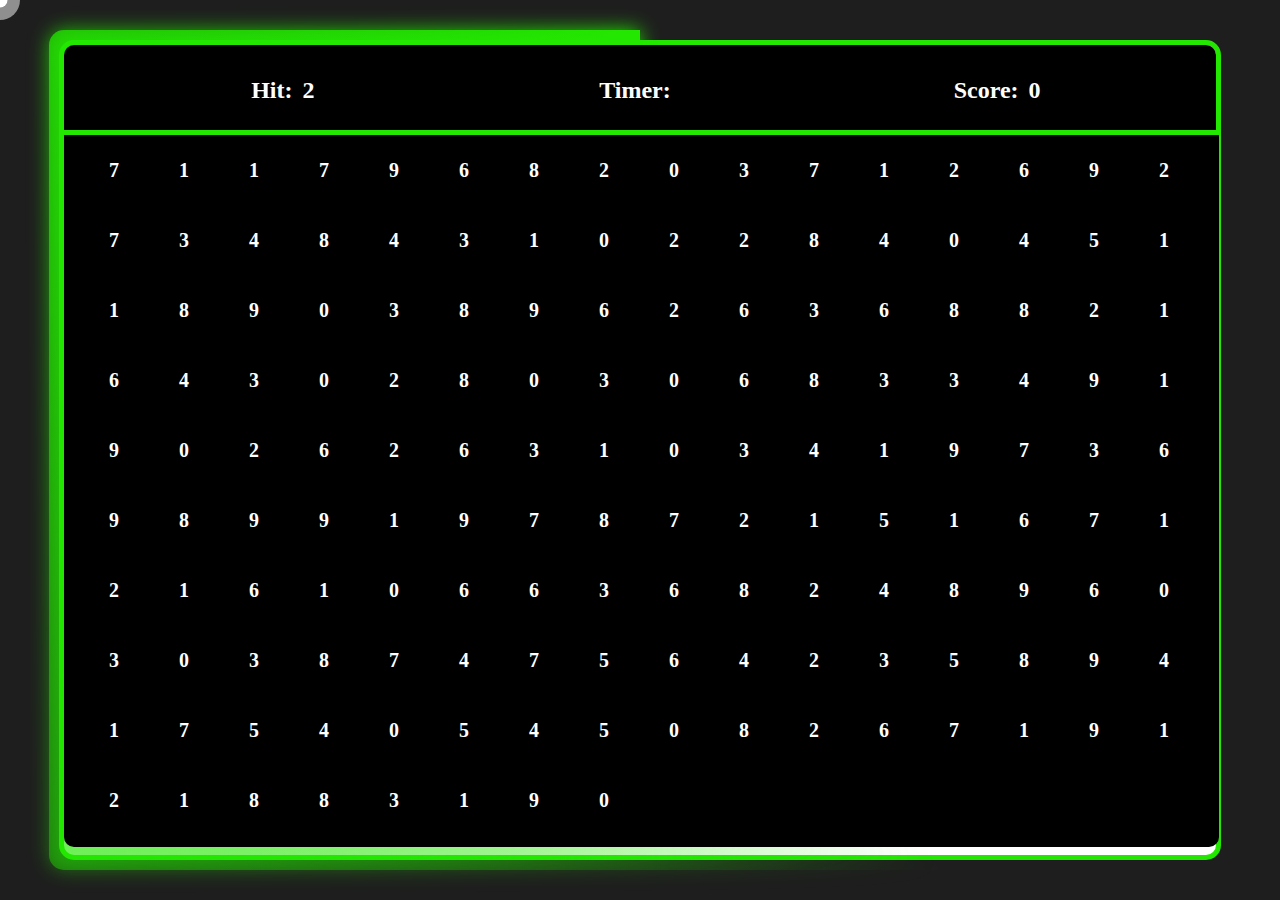
==== index2.html @ 09045144 "Initial commit" ====
<!DOCTYPE html>
<html lang="en">
<head>
    <link rel="preconnect" href="https://fonts.googleapis.com">
    <link rel="preconnect" href="https://fonts.gstatic.com" crossorigin>
    <link href="https://fonts.googleapis.com/css2?family=Oxanium:wght@500..800&display=swap" rel="stylesheet">
    <link rel="shortcut icon" href="" type="x icon">
    <link rel="stylesheet" href="style.css">
    <title>Bubble game</title>
</head>
<body>
    <div class="dot"></div>
    <div class="outline"></div>
    
    <div class="container">
        <div class="main">
            <div class="pannel">
                <div class="elem">
                    <h2>Hit: </h2>
                    <div class="box"><h2  class="hit"> </h2></div>
                </div>
                <div class="elem">
                    <h2>Timer: </h2>
                    <div class="box"><h2 class="time"> </h2></div>
                </div>
                <div class="elem">
                    <h2>Score: </h2>
                    <div class="box"><h2  class="score"> 0</h2></div>
                </div>
            </div>
            <div class="bubbles-container">
            </div>

            <!-- When time over -->
             <div class="gameOver">
                <div class="timeover">
                    <h1 class="h1">TIME OVER</h1>
                </div>
                <div class="stats-container">
                   <h1>Your Stats:-</h1>
                   <h2 class="h2">Score = <span><p class="spScore a">0</p></span></h2>
                   <h2 class="h2">Time = <span><p class="spTime a">60 Seconds</p></span></h2>
                   <h2 class="h2">No of hits = <span><p class="spHits a">0</p></span></h2>
                   <h2 class="h2">Acurracy = <span><p class="spAc a">0%</p></span></h2>
                   <div class="try">
                       <button class="try-again">Try again</button>
                       <button><a href="index.html">Main menu</a></button>
                   </div>
                </div>
             </div>
        </div>
    </div>
    <script src="main.js"></script>
</body>
</html>
---- style.css ----
*{
    margin: 0;
    padding: 0;
    font-family: "permanent marker", cursive;
    z-index: 1;
    cursor: none;
}
.dot{
    height: 15px;
    width: 15px;
    background-color: #fff;
}
.outline{
    height: 40px;
    width: 40px;
    background-color: #fff;
    opacity: 0.5;
}
.dot, .outline{
    position: fixed;
    top: 0;
    left: 0;
    z-index: 10;
    transform: translate(-50%, -50%);
    pointer-events: none;
    border-radius: 50%;
}
.container{
    height: 100vh;
    width: 100%;
    background-color: #1e1e1e;
    display: flex;
    align-items: center;
    justify-content: center;
}
.main{
    border: 5px solid #23e701;
    width: 90%;
    height: 90vh;
    background-color: #fff;
    border-radius: 15px;
    position: relative;
}
@property --angle {
    syntax: "<angle>";
    initial-value: 0deg;
    inherits: false;
}
.main::after, .main::before{
    border-radius: 15px;
    --angle: 0deg;
    content: "";
    position: absolute;
    top: 10px;
    width: 100%;
    height: 100%;
    top: 50%;
    left: 50%;
    translate: -50% -50%;
    z-index: -1;
    padding: 15px;
    background: conic-gradient(from var(--angle), transparent 40%, #23e701);
    animation: anime 2s linear infinite;
}
@keyframes anime {
    0%{
        --angle: 0deg;
    }
     100%{
        --angle: 360deg;
    } 
}
.main::before{
    filter: blur(10px);
}
.elem{
    color: white;
    height: 70%;
    width: 24%;
    background-color: #000000;
    border-radius: 15px;
    display: flex;
    align-items: center;
    justify-content: center;
    gap: 10px;
    
}
.pannel{
    border-radius: 10px 10px 0 0;
    width: 100%;
    height: 10vh;
    background-color: #000000;
    display: flex;
    align-items: center;
    justify-content: space-evenly;
    overflow: hidden;
    position: relative;
}
.pannel::after, .pannel::before{
    content: "";
    position: absolute;
    background-color: #23e701;
    height: 5px;
    width: 100%;
    left: 0;
    bottom: 0;
}

.bubbles-container{
    border-radius: 0 0 10px 10px;
    height: calc(100% - 13.7vh);
    width: 98.52%;
    background-color: #000000;
    display: flex;
    flex-wrap: wrap;
    gap: 10px;
    padding-left: 20px;
    padding-bottom: 20px;
    padding-top: 5px;
    color: white;
}
.bubble{
    height: 60px;
    width: 60px;
    border-radius: 5px;
    background-color: #000000;
    color: #fff;
    display: flex;
    align-items: center;
    justify-content: center;
    font-size: 20px;
    font-weight: 800;
}
.bubble:hover{
    background-color: #23e701;
    color: #000000;
}
.gameOver{
    display: none;
    height: 100%;
    width: 100%;
    background-color: #000000;
    text-align: center;
}
.h1{
    color: #23e701;
    font-family: "oxanium", sers-serif ;
    font-size: 80px;
    padding: 10px;
    display: flex;
    align-items: center;
    justify-content: center;
    position: relative;
} .h1::after{
    content: "";
    position: absolute;
    bottom: 0;
    height: 10px;
    width: 100%;
    background-color: #23e701;
}

.stats-container{
    height: 100%;
    width: 100%;
    padding: 60px 0 0 0;
    color: #23e701;
}
h1{

    color: #23e701;
    font-family: "oxanium", sers-serif ;
    font-size: 50px;
    padding: 10px 0 0 0;
    
}

.h2{
    color: #23e701;
    font-family: "oxanium", sers-serif ;
    font-size: 30px;
    position: relative;
    display: flex;
    margin: 0px 0px 0px 600px;
}
.h2::before{
    content: "";
    left: -30px;
    top: 10px;
    height: 20px;
    width: 20px;
    border-radius: 50%;
    background-color: #23e701;
    position: absolute;
}
button{
    margin: 30px 0 0 10px ;
    height: 50px;
    width: 200px;
    background-color: #000000;
    border: 3px solid #23e701;
    color: #23e701;
    font-size: 20px;
    border-radius: 10px;
    font-family: "oxanium";
    transition: 0.1s ease-in-out;
}
button:hover{
    background-color: #23e701;
    color: #000000;
    border: none;
}
p{
    color: white;
}
.a{
    color: #23e701;
    font-family: "oxanium";
    padding-left: 10px;
}
a{
    text-decoration: none;
    color: inherit;
    background-color: inherit;
    background: inherit;
    cursor: none;
}
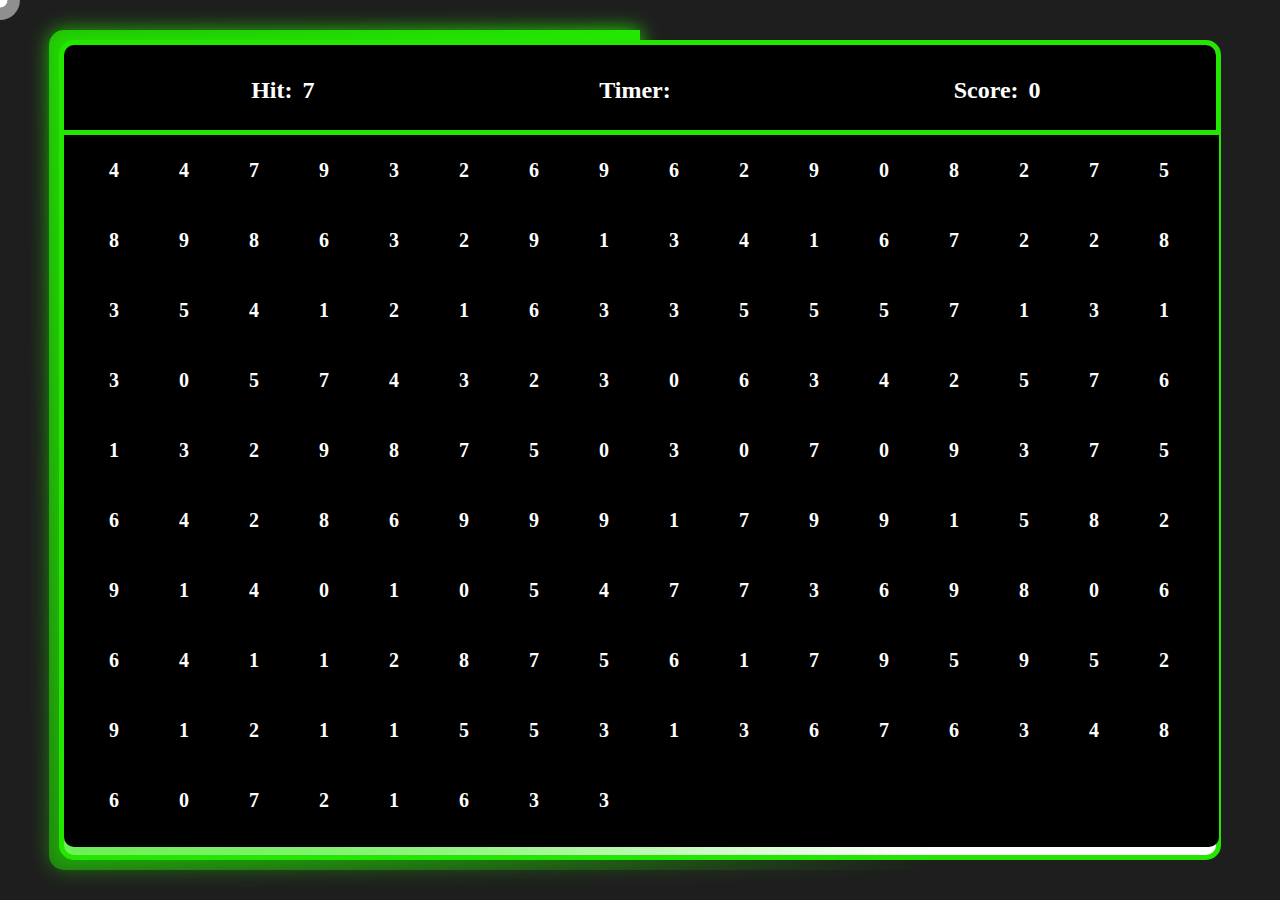
==== commit 0034474e: "icon added and some bugs fixed" ====
--- a/index2.html
+++ b/index2.html
@@ -1,6 +1,7 @@
 <!DOCTYPE html>
 <html lang="en">
 <head>
+    <link rel="shortcut icon" href="icon.png" type="x type">
     <link rel="preconnect" href="https://fonts.googleapis.com">
     <link rel="preconnect" href="https://fonts.gstatic.com" crossorigin>
     <link href="https://fonts.googleapis.com/css2?family=Oxanium:wght@500..800&display=swap" rel="stylesheet">
@@ -30,7 +31,6 @@
             </div>
             <div class="bubbles-container">
             </div>
-
             <!-- When time over -->
              <div class="gameOver">
                 <div class="timeover">
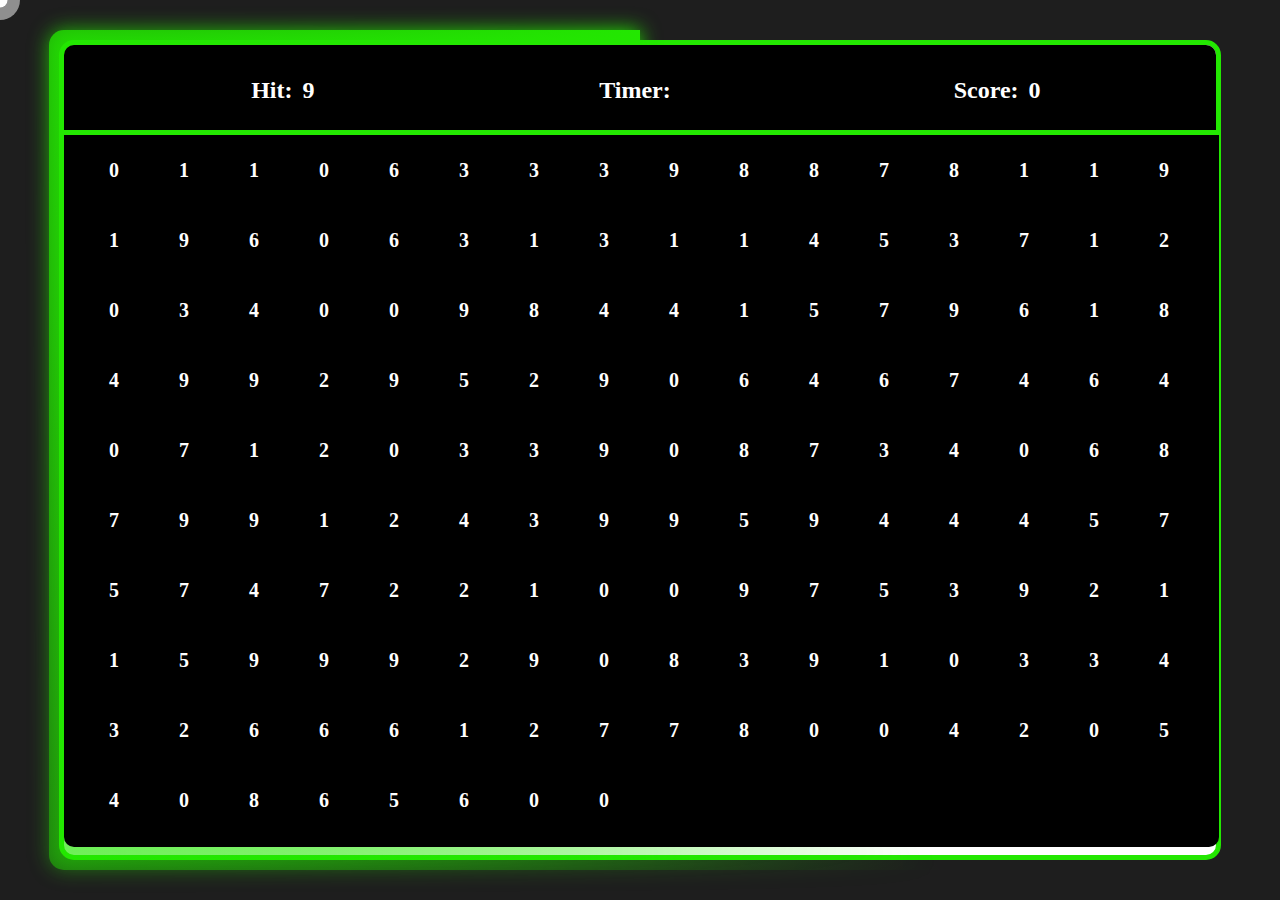
==== commit 1224c561: "name changed" ====
--- a/index2.html
+++ b/index2.html
@@ -1,7 +1,7 @@
 <!DOCTYPE html>
 <html lang="en">
 <head>
-    <link rel="shortcut icon" href="icon.png" type="x type">
+    <link rel="shortcut icon" href="iconxx.png" type="x type">
     <link rel="preconnect" href="https://fonts.googleapis.com">
     <link rel="preconnect" href="https://fonts.gstatic.com" crossorigin>
     <link href="https://fonts.googleapis.com/css2?family=Oxanium:wght@500..800&display=swap" rel="stylesheet">
